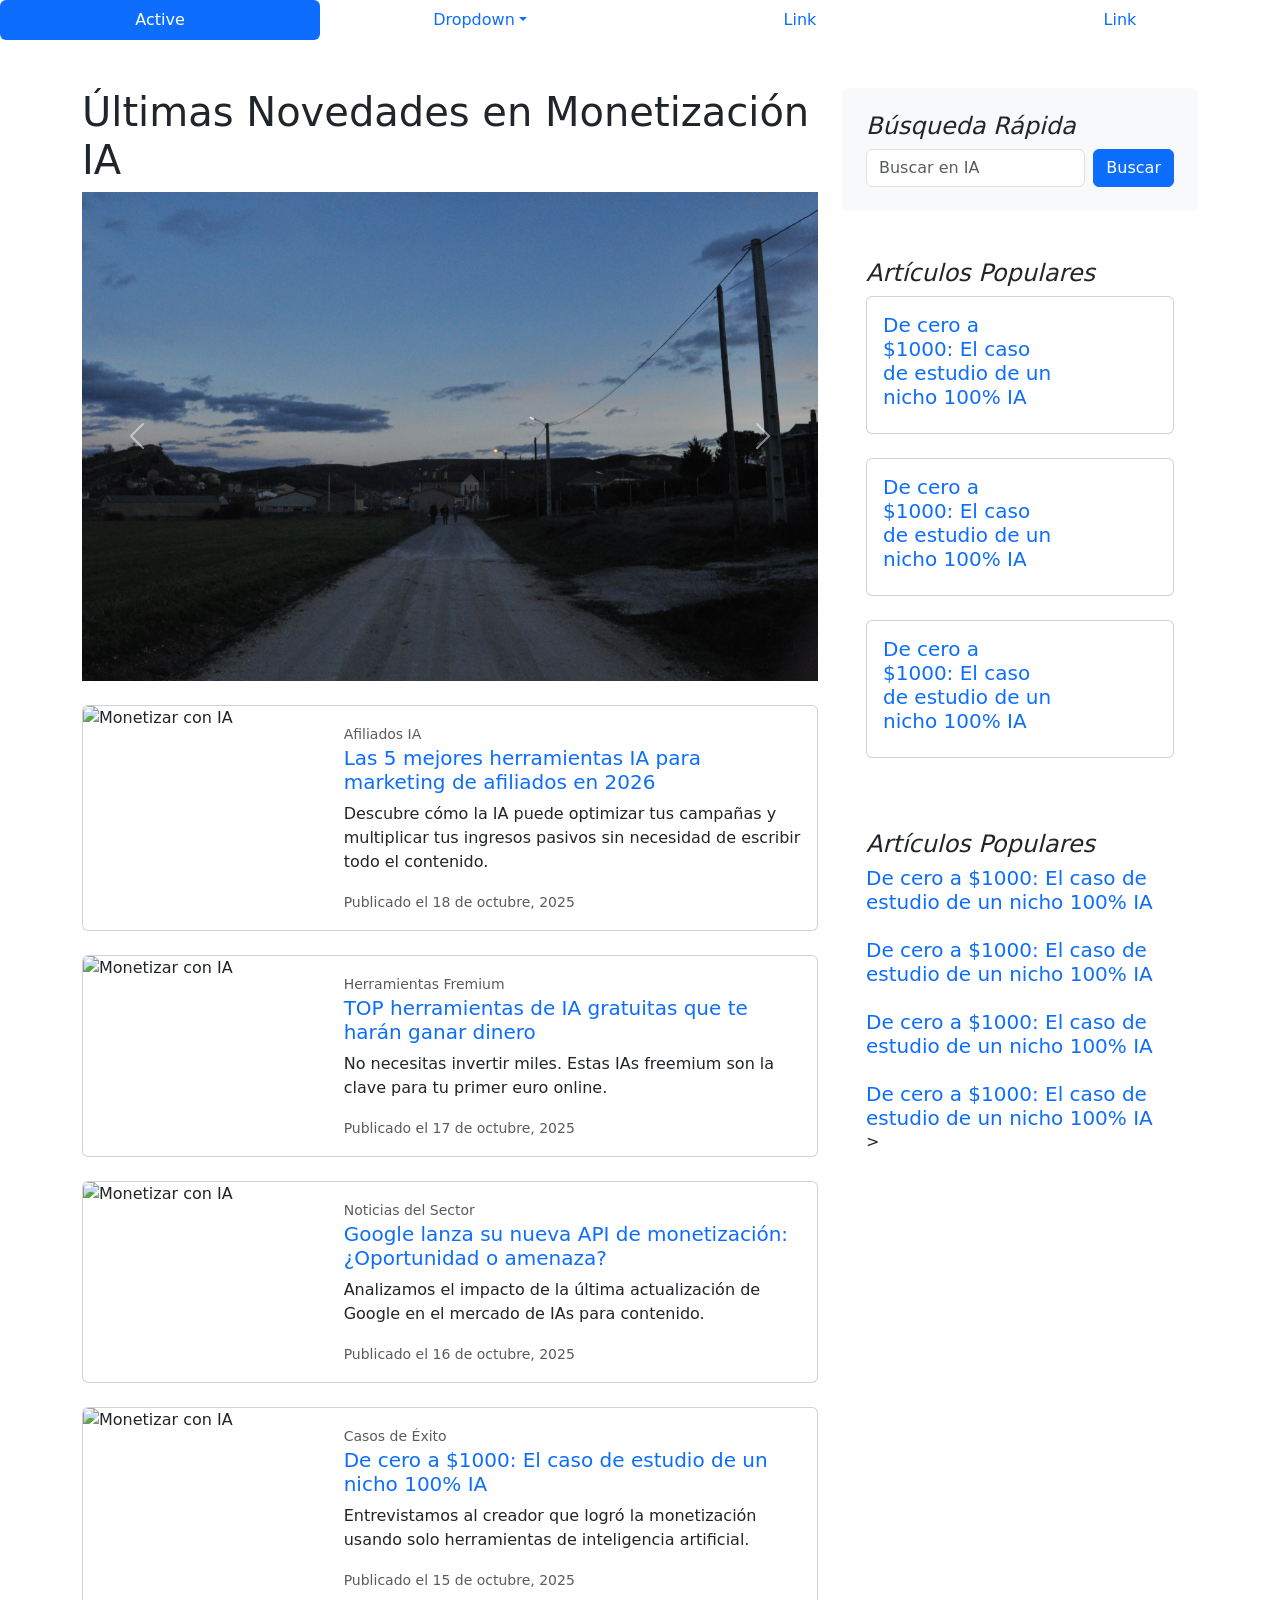
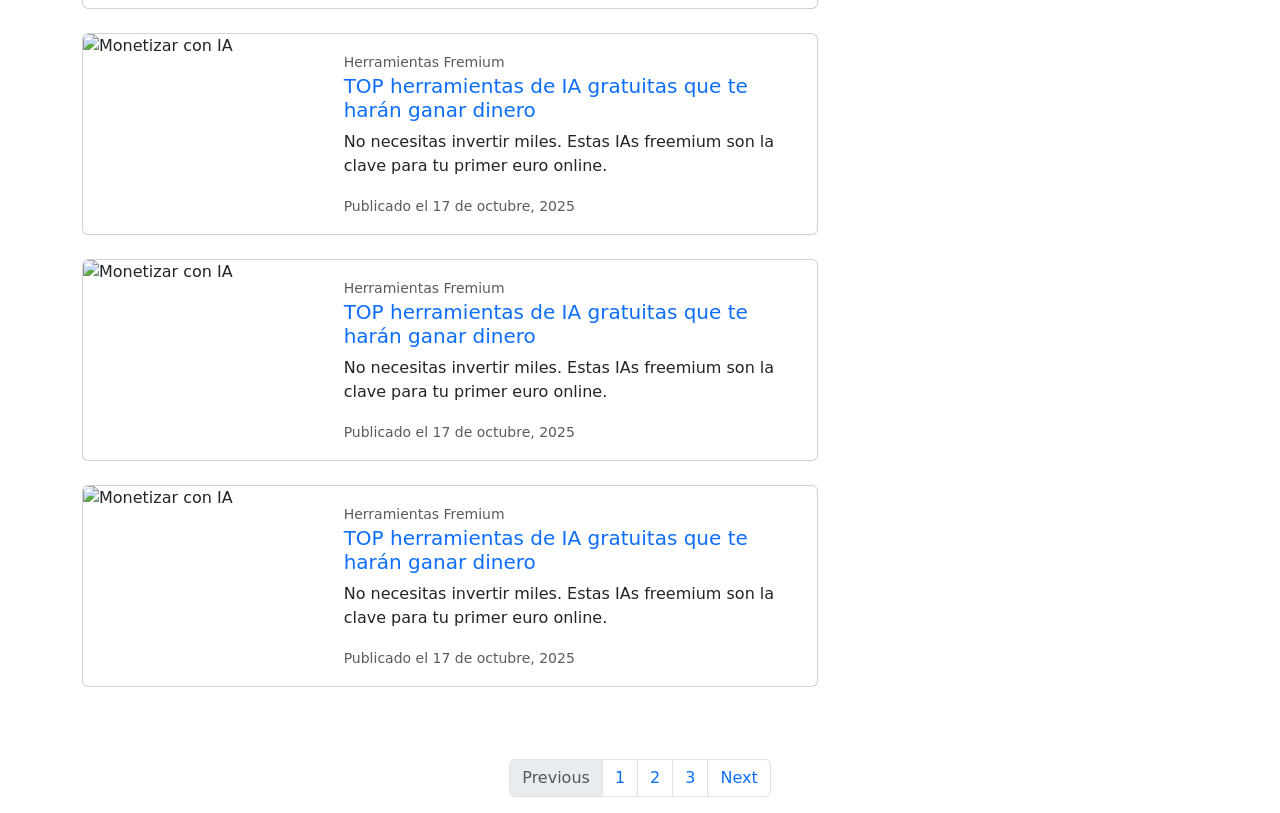
==== index.html @ 550d023e "mi primer commit" ====
<!doctype html>
<html lang="en">

<head>
    <meta charset="utf-8">
    <meta name="viewport" content="width=device-width, initial-scale=1">
    <title>Bootstrap demo</title>
    <link href="https://cdn.jsdelivr.net/npm/bootstrap@5.3.8/dist/css/bootstrap.min.css" rel="stylesheet"
        integrity="sha384-sRIl4kxILFvY47J16cr9ZwB07vP4J8+LH7qKQnuqkuIAvNWLzeN8tE5YBujZqJLB" crossorigin="anonymous">
    <link rel="stylesheet" href="style.css">
</head>

<body>
    <script src="https://cdn.jsdelivr.net/npm/bootstrap@5.3.8/dist/js/bootstrap.bundle.min.js"
        integrity="sha384-FKyoEForCGlyvwx9Hj09JcYn3nv7wiPVlz7YYwJrWVcXK/BmnVDxM+D2scQbITxI"
        crossorigin="anonymous"></script>
</body>

</html>

<body>

    <header>
        <ul class="nav nav-pills nav-justified">
            <li class="nav-item">
                <a class="nav-link active" aria-current="page" href="#">Active</a>
            </li>
            <li class="nav-item dropdown-center">
                <a class="nav-link dropdown-toggle cent" data-bs-toggle="dropdown" href="#" role="button"
                    aria-expanded="false">Dropdown</a>
                <ul class="dropdown-menu ">
                    <li><a class="dropdown-item" href="#">Action</a></li>
                    <li><a class="dropdown-item" href="#">Another action</a></li>
                    <li><a class="dropdown-item" href="#">Something else here</a></li>
                    <li>
                        <hr class="dropdown-divider">
                    </li>
                    <li><a class="dropdown-item" href="#">Separated link</a></li>
                </ul>
            </li>
            <li class="nav-item">
                <a class="nav-link" href="#">Link</a>
            </li>
            <li class="nav-item">
                <a class="nav-link" href="#">Link</a>
            </li>
        </ul>
    </header>

    <main class="container my-5">

        <div class="row">

            <div class="col-lg-8">

                <h1>Últimas Novedades en Monetización IA</h1>

                <div id="carouselExampleAutoplaying" class="carousel slide" data-bs-ride="carousel">
                    <div class="carousel-inner">
                        <div class="carousel-item active">
                            <img src="DSC_0023.JPG" class="d-block w-100" alt="...">
                        </div>
                        <div class="carousel-item">
                            <img src="https://imgs.search.brave.com/aasDjJc6izS6HkneViyV-iiypjzqdFjn5aAj1bISJBg/rs:fit:860:0:0:0/g:ce/aHR0cHM6Ly9jZG4t/Y2YuZ2lueC50di9p/bWdjZG4veUdYZkdt/VEYwRHJsWFAwcnNU/Wk1MZVMtWkJ5bGZU/YXQ3WU4ySjkxR1Zy/TS9yczpmaWxsOjcy/MDowOjEvZzpjZS9h/SFIwY0hNNkx5OTNk/M2N1WjJsdWVDNTBk/aTkxY0d4dllXUnpN/aTlXWVd4dmNtRnVk/QzlDWlhOMFgxWmhi/Rzl5WVc1MFgzTjBZ/WFJmZEhKaFkydGxj/bk5mU25WdVpWOHlN/REl5TDBKbGMzUmZW/bUZzYjNKaGJuUmZj/M1JoZEY5MGNtRmph/MlZ5YzE5S2RXNWxY/ekl3TWpKZlptVmhk/SFZ5WldSZmFXMWha/MlV1YW5Cbg" class="d-block w-100" alt="...">
                        </div>
                        <div class="carousel-item">
                            <img src="DSC_0023.JPG" class="d-block w-100" alt="...">
                        </div>
                    </div>
                    <button class="carousel-control-prev" type="button" data-bs-target="#carouselExampleAutoplaying"
                        data-bs-slide="prev">
                        <span class="carousel-control-prev-icon" aria-hidden="true"></span>
                        <span class="visually-hidden">Previous</span>
                    </button>
                    <button class="carousel-control-next" type="button" data-bs-target="#carouselExampleAutoplaying"
                        data-bs-slide="next">
                        <span class="carousel-control-next-icon" aria-hidden="true"></span>
                        <span class="visually-hidden">Next</span>
                    </button>
                </div>
                <br>
                <div class="card mb-4">
                    <div class="row g-0">
                        <div class="col-md-4">
                            <img src="ruta/a/imagen.jpg" class="img-fluid rounded-start" alt="Monetizar con IA">
                        </div>
                        <div class="col-md-8">
                            <div class="card-body">
                                <small class="text-muted">Afiliados IA</small>
                                <h5 class="card-title"><a href="articulo-ejemplo.html" class="text-decoration-none">Las
                                        5 mejores herramientas IA para marketing de afiliados en 2026</a></h5>
                                <p class="card-text">Descubre cómo la IA puede optimizar tus campañas y multiplicar tus
                                    ingresos pasivos sin necesidad de escribir todo el contenido.</p>
                                <p class="card-text"><small class="text-muted">Publicado el 18 de octubre, 2025</small>
                                </p>
                            </div>
                        </div>
                    </div>
                </div>

                <div class="card mb-4">
                    <div class="row g-0">
                        <div class="col-md-4">
                            <img src="ruta/a/imagen.jpg" class="img-fluid rounded-start" alt="Monetizar con IA">
                        </div>
                        <div class="col-md-8">
                            <div class="card-body">
                                <small class="text-muted">Herramientas Fremium</small>
                                <h5 class="card-title"><a href="articulo-ejemplo.html" class="text-decoration-none">TOP
                                        herramientas de IA gratuitas que te harán ganar dinero</a></h5>
                                <p class="card-text">No necesitas invertir miles. Estas IAs freemium son la clave para
                                    tu primer euro online.</p>
                                <p class="card-text"><small class="text-muted">Publicado el 17 de octubre, 2025</small>
                                </p>
                            </div>
                        </div>
                    </div>
                </div>

                <div class="card mb-4">
                    <div class="row g-0">
                        <div class="col-md-4">
                            <img src="ruta/a/imagen.jpg" class="img-fluid rounded-start" alt="Monetizar con IA">
                        </div>
                        <div class="col-md-8">
                            <div class="card-body">
                                <small class="text-muted">Noticias del Sector</small>
                                <h5 class="card-title"><a href="articulo-ejemplo.html"
                                        class="text-decoration-none">Google lanza su nueva API de monetización:
                                        ¿Oportunidad o amenaza?</a></h5>
                                <p class="card-text">Analizamos el impacto de la última actualización de Google en el
                                    mercado de IAs para contenido.</p>
                                <p class="card-text"><small class="text-muted">Publicado el 16 de octubre, 2025</small>
                                </p>
                            </div>
                        </div>
                    </div>
                </div>

                <div class="card mb-4">
                    <div class="row g-0">
                        <div class="col-md-4">
                            <img src="ruta/a/imagen.jpg" class="img-fluid rounded-start" alt="Monetizar con IA">
                        </div>
                        <div class="col-md-8">
                            <div class="card-body">
                                <small class="text-muted">Casos de Éxito</small>
                                <h5 class="card-title"><a href="articulo-ejemplo.html" class="text-decoration-none">De
                                        cero a $1000: El caso de estudio de un nicho 100% IA</a></h5>
                                <p class="card-text">Entrevistamos al creador que logró la monetización usando solo
                                    herramientas de inteligencia artificial.</p>
                                <p class="card-text"><small class="text-muted">Publicado el 15 de octubre, 2025</small>
                                </p>
                            </div>
                        </div>
                    </div>
                </div>
                <div class="card mb-4">
                    <div class="row g-0">
                        <div class="col-md-4">
                            <img src="ruta/a/imagen.jpg" class="img-fluid rounded-start" alt="Monetizar con IA">
                        </div>
                        <div class="col-md-8">
                            <div class="card-body">
                                <small class="text-muted">Herramientas Fremium</small>
                                <h5 class="card-title"><a href="articulo-ejemplo.html" class="text-decoration-none">TOP
                                        herramientas de IA gratuitas que te harán ganar dinero</a></h5>
                                <p class="card-text">No necesitas invertir miles. Estas IAs freemium son la clave para
                                    tu primer euro online.</p>
                                <p class="card-text"><small class="text-muted">Publicado el 17 de octubre, 2025</small>
                                </p>
                            </div>
                        </div>
                    </div>
                </div>
                <div class="card mb-4">
                    <div class="row g-0">
                        <div class="col-md-4">
                            <img src="ruta/a/imagen.jpg" class="img-fluid rounded-start" alt="Monetizar con IA">
                        </div>
                        <div class="col-md-8">
                            <div class="card-body">
                                <small class="text-muted">Herramientas Fremium</small>
                                <h5 class="card-title"><a href="articulo-ejemplo.html" class="text-decoration-none">TOP
                                        herramientas de IA gratuitas que te harán ganar dinero</a></h5>
                                <p class="card-text">No necesitas invertir miles. Estas IAs freemium son la clave para
                                    tu primer euro online.</p>
                                <p class="card-text"><small class="text-muted">Publicado el 17 de octubre, 2025</small>
                                </p>
                            </div>
                        </div>
                    </div>
                </div>
                <div class="card mb-4">
                    <div class="row g-0">
                        <div class="col-md-4">
                            <img src="ruta/a/imagen.jpg" class="img-fluid rounded-start" alt="Monetizar con IA">
                        </div>
                        <div class="col-md-8">
                            <div class="card-body">
                                <small class="text-muted">Herramientas Fremium</small>
                                <h5 class="card-title"><a href="articulo-ejemplo.html" class="text-decoration-none">TOP
                                        herramientas de IA gratuitas que te harán ganar dinero</a></h5>
                                <p class="card-text">No necesitas invertir miles. Estas IAs freemium son la clave para
                                    tu primer euro online.</p>
                                <p class="card-text"><small class="text-muted">Publicado el 17 de octubre, 2025</small>
                                </p>
                            </div>
                        </div>
                    </div>
                </div>

            </div>
            <aside class="col-lg-4">

                <div class="p-4 mb-4 bg-light rounded">
                    <h4 class="fst-italic">Búsqueda Rápida</h4>
                    <form class="d-flex" role="search">
                        <input class="form-control me-2" type="search" placeholder="Buscar en IA" aria-label="Search">
                        <button class="btn btn-primary" type="submit">Buscar</button>
                    </form>
                </div>

                <div class="sticky-sidebar">

                    <div class="p-4">
                        <h4 class="fst-italic">Artículos Populares</h4>
                        <ol class="list-unstyled mb-0">
                            <li>
                                <div class="card mb-4">
                                    <div class="col-md-8">
                                        <div class="card-body">
                                            <h5 class="card-title"><a href="articulo-ejemplo.html"
                                                    class="text-decoration-none">De cero a $1000: El caso de estudio de
                                                    un nicho 100% IA</a></h5>
                                        </div>
                                    </div>
                                </div>
                            </li>
                            <li>
                                <div class="card mb-4">
                                    <div class="col-md-8">
                                        <div class="card-body">
                                            <h5 class="card-title"><a href="articulo-ejemplo.html"
                                                    class="text-decoration-none">De cero a $1000: El caso de estudio de
                                                    un nicho 100% IA</a></h5>
                                        </div>
                                    </div>
                                </div>
                            </li>
                            <li>
                                <div class="card mb-4">
                                    <div class="col-md-8">
                                        <div class="card-body">
                                            <h5 class="card-title"><a href="articulo-ejemplo.html"
                                                    class="text-decoration-none">De cero a $1000: El caso de estudio de
                                                    un nicho 100% IA</a></h5>
                                        </div>
                                    </div>
                                </div>
                            </li>
                        </ol>
                    </div>

                    <div class="p-4">
                        <h4 class="fst-italic">Artículos Populares</h4>
                        <ol class="list-unstyled mb-0">
                            <li>
                                <h5 class="card-title"><a href="articulo-ejemplo.html" class="text-decoration-none">De
                                        cero a $1000: El caso de estudio de
                                        un nicho 100% IA</a></h5>
                            </li>
                            <br>
                            <li>
                                <h5 class="card-title"><a href="articulo-ejemplo.html" class="text-decoration-none">De
                                        cero a $1000: El caso de estudio de
                                        un nicho 100% IA</a></h5>
                            </li>
                            <br>
                            <li>
                                <h5 class="card-title"><a href="articulo-ejemplo.html" class="text-decoration-none">De
                                        cero a $1000: El caso de estudio de
                                        un nicho 100% IA</a></h5>
                            </li>
                            <br>
                            <li>
                                <h5 class="card-title"><a href="articulo-ejemplo.html" class="text-decoration-none">De
                                        cero a $1000: El caso de estudio de
                                        un nicho 100% IA</a></h5>>
                            </li>
                    </div>
                </div>
            </aside>
        </div>
    </main>
    <footer>
        <nav aria-label="Page navigation example">
            <ul class="pagination justify-content-center">
                <li class="page-item disabled">
                    <a class="page-link">Previous</a>
                </li>
                <li class="page-item"><a class="page-link" href="#">1</a></li>
                <li class="page-item"><a class="page-link" href="#">2</a></li>
                <li class="page-item"><a class="page-link" href="#">3</a></li>
                <li class="page-item">
                    <a class="page-link" href="#">Next</a>
                </li>
            </ul>
        </nav>
    </footer>
</body>

</html>
---- style.css ----
.sticky-sidebar {
    position: sticky;
    top: 20px;
    z-index: 100;
}
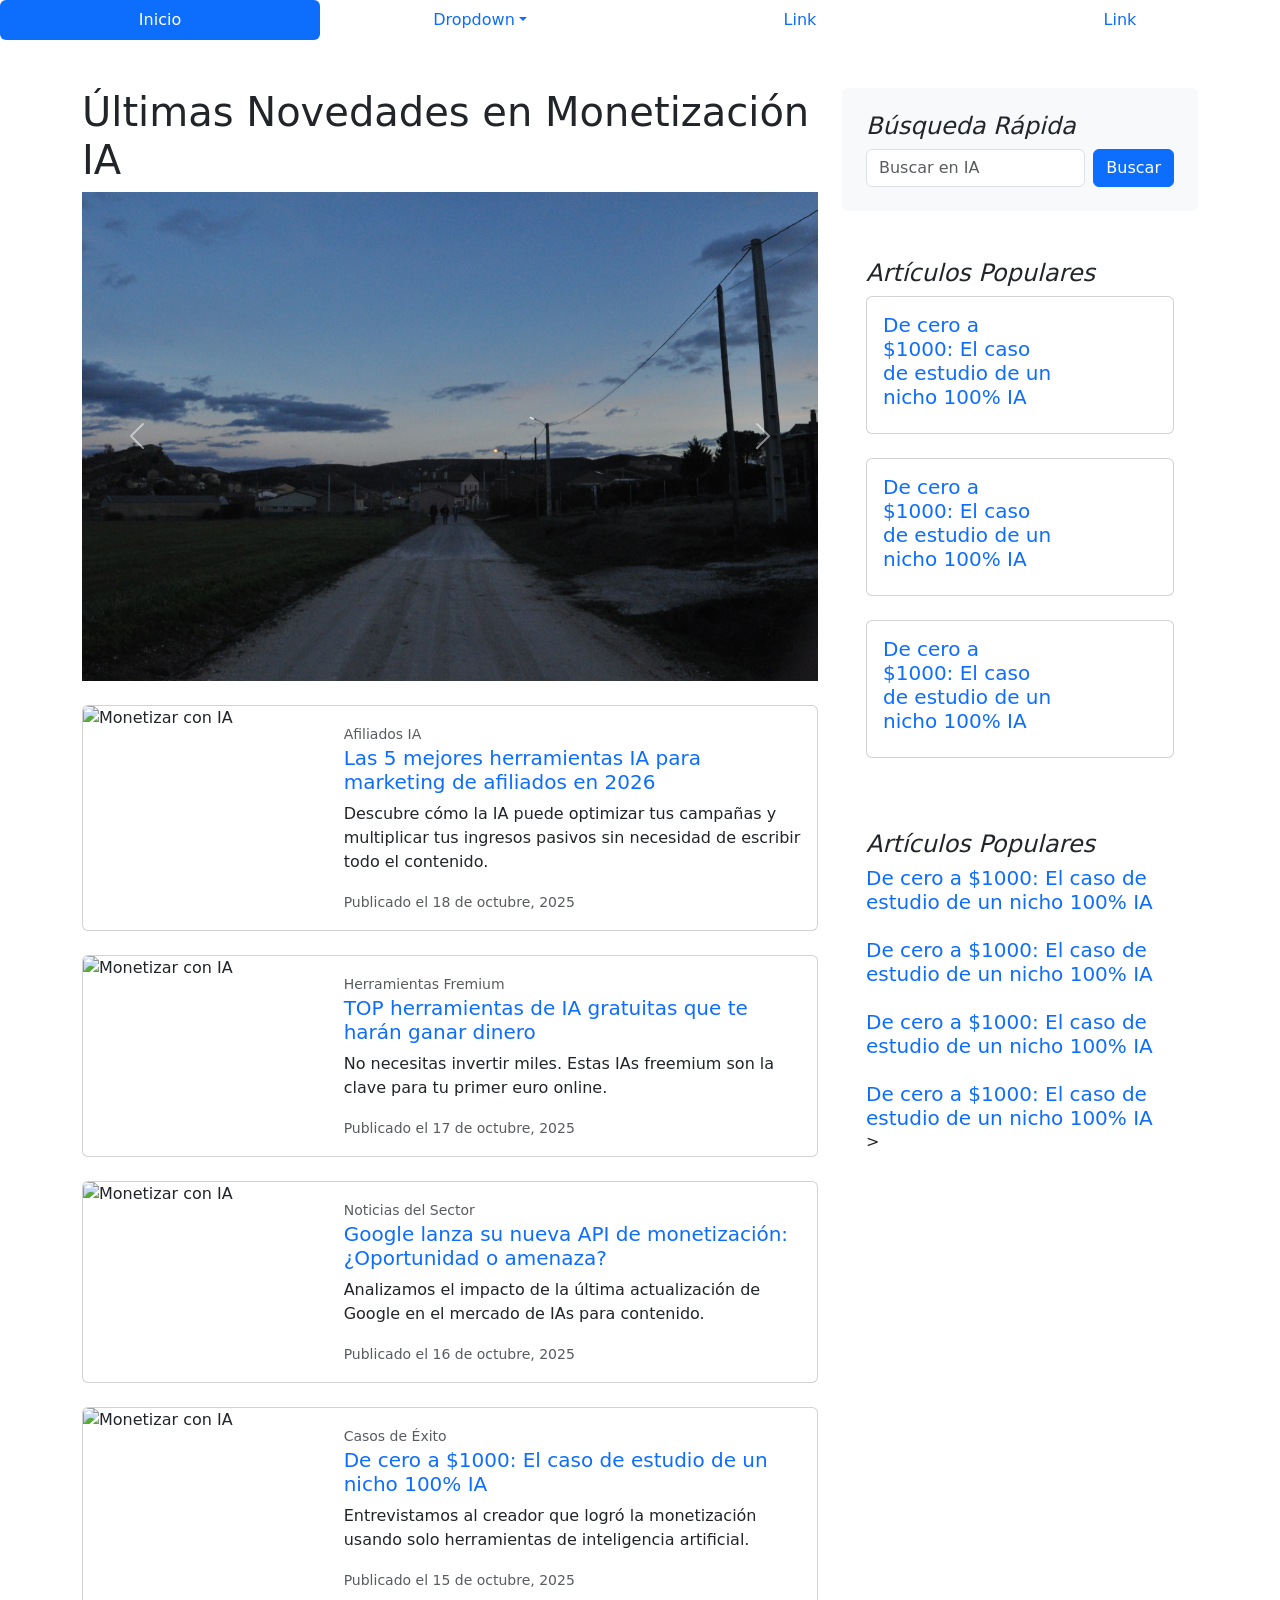
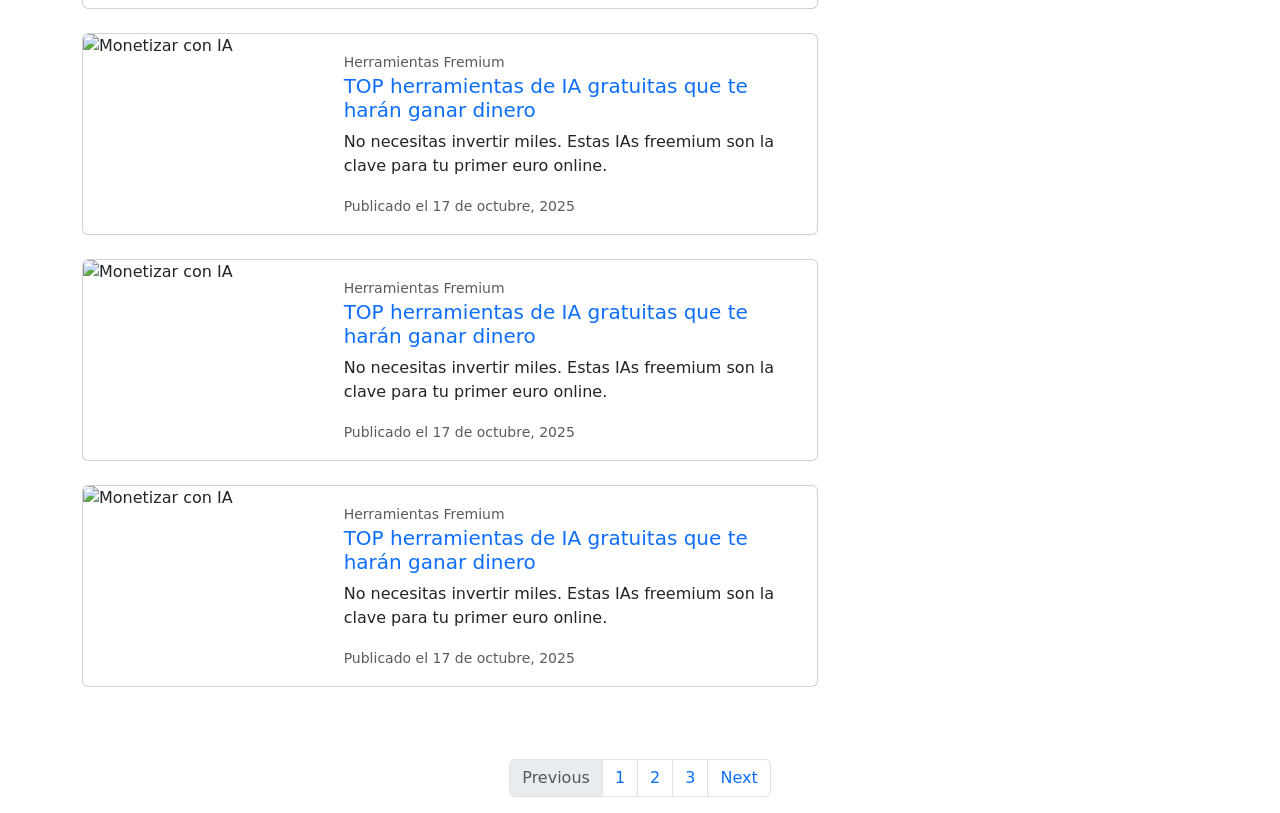
==== commit fc8fbd1a: "version1.2" ====
--- a/index.html
+++ b/index.html
@@ -8,22 +8,20 @@
     <link href="https://cdn.jsdelivr.net/npm/bootstrap@5.3.8/dist/css/bootstrap.min.css" rel="stylesheet"
         integrity="sha384-sRIl4kxILFvY47J16cr9ZwB07vP4J8+LH7qKQnuqkuIAvNWLzeN8tE5YBujZqJLB" crossorigin="anonymous">
     <link rel="stylesheet" href="style.css">
-</head>
-
-<body>
+
+
     <script src="https://cdn.jsdelivr.net/npm/bootstrap@5.3.8/dist/js/bootstrap.bundle.min.js"
         integrity="sha384-FKyoEForCGlyvwx9Hj09JcYn3nv7wiPVlz7YYwJrWVcXK/BmnVDxM+D2scQbITxI"
         crossorigin="anonymous"></script>
-</body>
-
-</html>
+</head>
+
 
 <body>
 
     <header>
         <ul class="nav nav-pills nav-justified">
             <li class="nav-item">
-                <a class="nav-link active" aria-current="page" href="#">Active</a>
+                <a class="nav-link active" aria-current="page" href="index.html">Inicio</a>
             </li>
             <li class="nav-item dropdown-center">
                 <a class="nav-link dropdown-toggle cent" data-bs-toggle="dropdown" href="#" role="button"
@@ -87,7 +85,7 @@
                         <div class="col-md-8">
                             <div class="card-body">
                                 <small class="text-muted">Afiliados IA</small>
-                                <h5 class="card-title"><a href="articulo-ejemplo.html" class="text-decoration-none">Las
+                                <h5 class="card-title"><a href="articulo-plantilla.html" class="text-decoration-none">Las
                                         5 mejores herramientas IA para marketing de afiliados en 2026</a></h5>
                                 <p class="card-text">Descubre cómo la IA puede optimizar tus campañas y multiplicar tus
                                     ingresos pasivos sin necesidad de escribir todo el contenido.</p>
@@ -106,7 +104,7 @@
                         <div class="col-md-8">
                             <div class="card-body">
                                 <small class="text-muted">Herramientas Fremium</small>
-                                <h5 class="card-title"><a href="articulo-ejemplo.html" class="text-decoration-none">TOP
+                                <h5 class="card-title"><a href="articulo-plantilla.html" class="text-decoration-none">TOP
                                         herramientas de IA gratuitas que te harán ganar dinero</a></h5>
                                 <p class="card-text">No necesitas invertir miles. Estas IAs freemium son la clave para
                                     tu primer euro online.</p>
@@ -125,7 +123,7 @@
                         <div class="col-md-8">
                             <div class="card-body">
                                 <small class="text-muted">Noticias del Sector</small>
-                                <h5 class="card-title"><a href="articulo-ejemplo.html"
+                                <h5 class="card-title"><a href="articulo-plantilla.html"
                                         class="text-decoration-none">Google lanza su nueva API de monetización:
                                         ¿Oportunidad o amenaza?</a></h5>
                                 <p class="card-text">Analizamos el impacto de la última actualización de Google en el
@@ -145,7 +143,7 @@
                         <div class="col-md-8">
                             <div class="card-body">
                                 <small class="text-muted">Casos de Éxito</small>
-                                <h5 class="card-title"><a href="articulo-ejemplo.html" class="text-decoration-none">De
+                                <h5 class="card-title"><a href="articulo-plantilla.html" class="text-decoration-none">De
                                         cero a $1000: El caso de estudio de un nicho 100% IA</a></h5>
                                 <p class="card-text">Entrevistamos al creador que logró la monetización usando solo
                                     herramientas de inteligencia artificial.</p>
@@ -163,7 +161,7 @@
                         <div class="col-md-8">
                             <div class="card-body">
                                 <small class="text-muted">Herramientas Fremium</small>
-                                <h5 class="card-title"><a href="articulo-ejemplo.html" class="text-decoration-none">TOP
+                                <h5 class="card-title"><a href="articulo-plantilla.html" class="text-decoration-none">TOP
                                         herramientas de IA gratuitas que te harán ganar dinero</a></h5>
                                 <p class="card-text">No necesitas invertir miles. Estas IAs freemium son la clave para
                                     tu primer euro online.</p>
@@ -181,7 +179,7 @@
                         <div class="col-md-8">
                             <div class="card-body">
                                 <small class="text-muted">Herramientas Fremium</small>
-                                <h5 class="card-title"><a href="articulo-ejemplo.html" class="text-decoration-none">TOP
+                                <h5 class="card-title"><a href="articulo-plantilla.html" class="text-decoration-none">TOP
                                         herramientas de IA gratuitas que te harán ganar dinero</a></h5>
                                 <p class="card-text">No necesitas invertir miles. Estas IAs freemium son la clave para
                                     tu primer euro online.</p>
@@ -199,7 +197,7 @@
                         <div class="col-md-8">
                             <div class="card-body">
                                 <small class="text-muted">Herramientas Fremium</small>
-                                <h5 class="card-title"><a href="articulo-ejemplo.html" class="text-decoration-none">TOP
+                                <h5 class="card-title"><a href="articulo-plantilla.html" class="text-decoration-none">TOP
                                         herramientas de IA gratuitas que te harán ganar dinero</a></h5>
                                 <p class="card-text">No necesitas invertir miles. Estas IAs freemium son la clave para
                                     tu primer euro online.</p>
@@ -230,7 +228,7 @@
                                 <div class="card mb-4">
                                     <div class="col-md-8">
                                         <div class="card-body">
-                                            <h5 class="card-title"><a href="articulo-ejemplo.html"
+                                            <h5 class="card-title"><a href="articulo-plantilla.html"
                                                     class="text-decoration-none">De cero a $1000: El caso de estudio de
                                                     un nicho 100% IA</a></h5>
                                         </div>
@@ -241,7 +239,7 @@
                                 <div class="card mb-4">
                                     <div class="col-md-8">
                                         <div class="card-body">
-                                            <h5 class="card-title"><a href="articulo-ejemplo.html"
+                                            <h5 class="card-title"><a href="articulo-plantilla.html"
                                                     class="text-decoration-none">De cero a $1000: El caso de estudio de
                                                     un nicho 100% IA</a></h5>
                                         </div>
@@ -252,7 +250,7 @@
                                 <div class="card mb-4">
                                     <div class="col-md-8">
                                         <div class="card-body">
-                                            <h5 class="card-title"><a href="articulo-ejemplo.html"
+                                            <h5 class="card-title"><a href="articulo-plantilla.html"
                                                     class="text-decoration-none">De cero a $1000: El caso de estudio de
                                                     un nicho 100% IA</a></h5>
                                         </div>
@@ -266,25 +264,25 @@
                         <h4 class="fst-italic">Artículos Populares</h4>
                         <ol class="list-unstyled mb-0">
                             <li>
-                                <h5 class="card-title"><a href="articulo-ejemplo.html" class="text-decoration-none">De
+                                <h5 class="card-title"><a href="articulo-plantilla.html" class="text-decoration-none">De
                                         cero a $1000: El caso de estudio de
                                         un nicho 100% IA</a></h5>
                             </li>
                             <br>
                             <li>
-                                <h5 class="card-title"><a href="articulo-ejemplo.html" class="text-decoration-none">De
+                                <h5 class="card-title"><a href="articulo-plantilla.html" class="text-decoration-none">De
                                         cero a $1000: El caso de estudio de
                                         un nicho 100% IA</a></h5>
                             </li>
                             <br>
                             <li>
-                                <h5 class="card-title"><a href="articulo-ejemplo.html" class="text-decoration-none">De
+                                <h5 class="card-title"><a href="articulo-plantilla.html" class="text-decoration-none">De
                                         cero a $1000: El caso de estudio de
                                         un nicho 100% IA</a></h5>
                             </li>
                             <br>
                             <li>
-                                <h5 class="card-title"><a href="articulo-ejemplo.html" class="text-decoration-none">De
+                                <h5 class="card-title"><a href="articulo-plantilla.html" class="text-decoration-none">De
                                         cero a $1000: El caso de estudio de
                                         un nicho 100% IA</a></h5>>
                             </li>
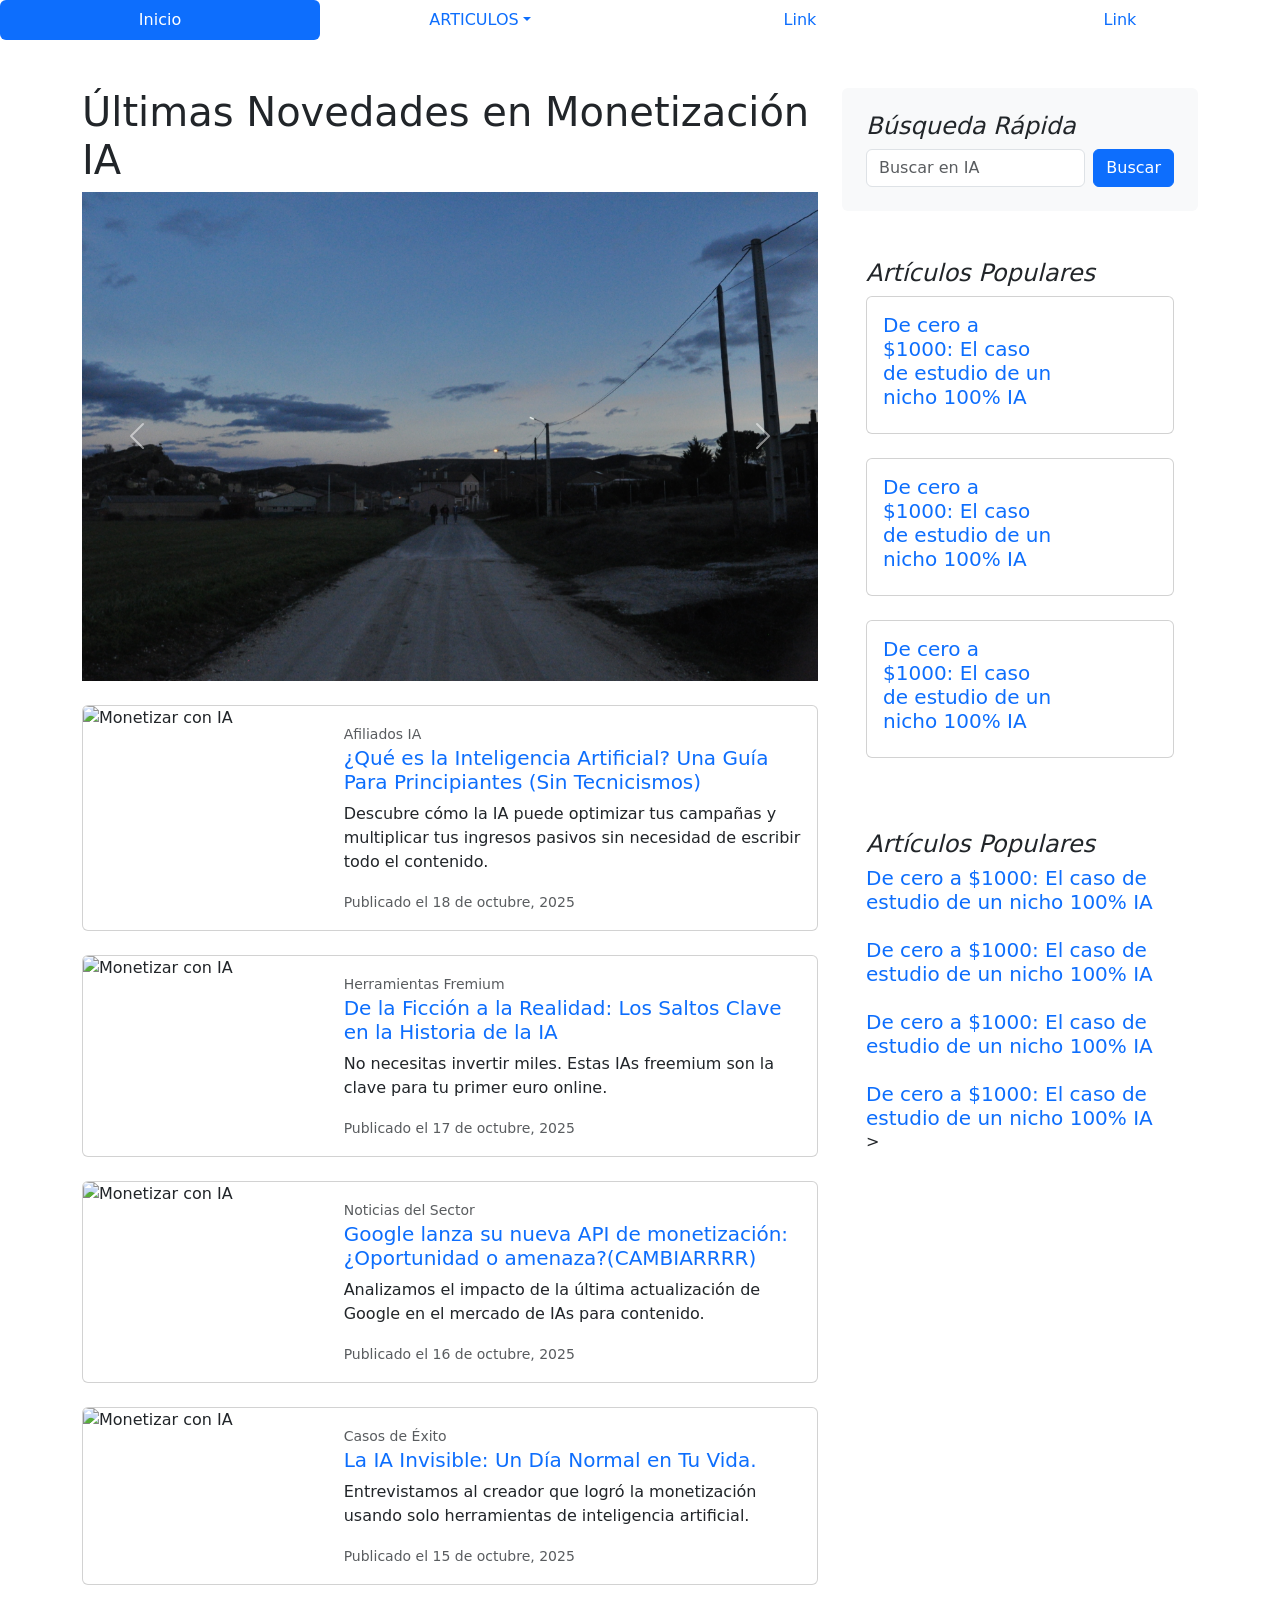
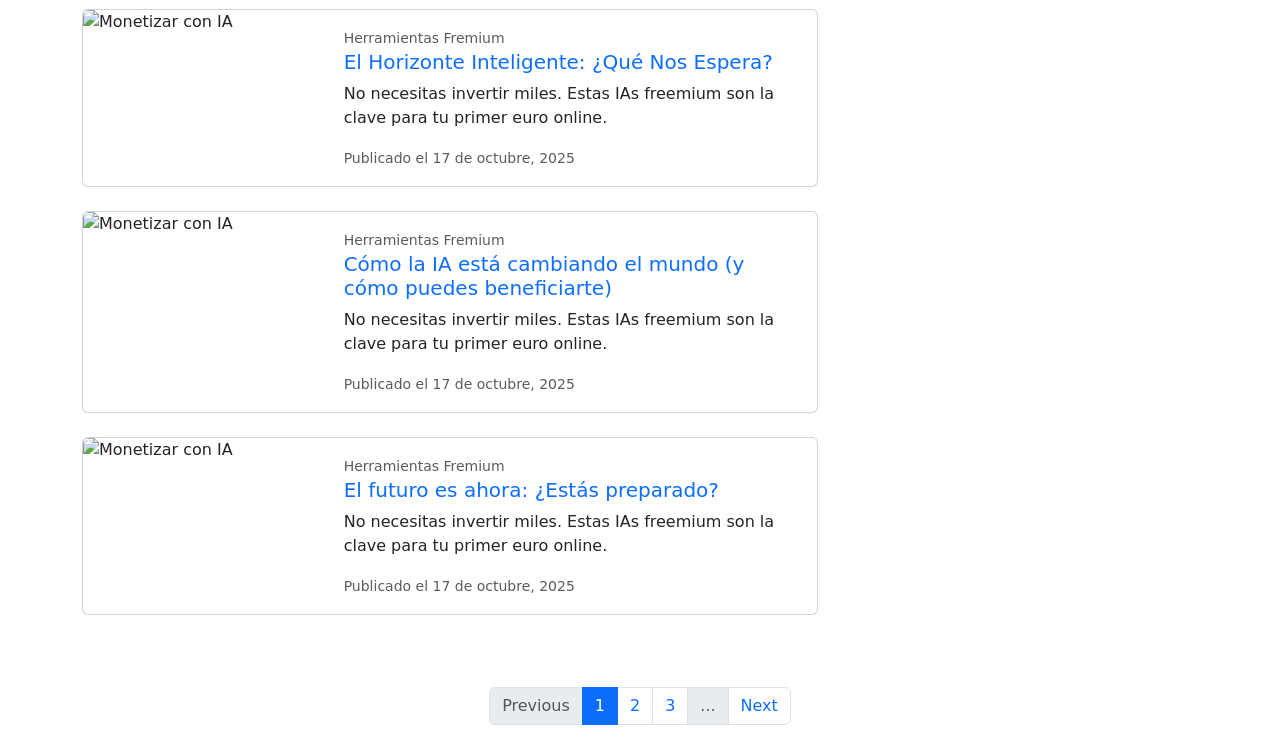
==== commit d6b1c877: "HTML-DE-LAS-PAGINAS" ====
--- a/index.html
+++ b/index.html
@@ -25,15 +25,14 @@
             </li>
             <li class="nav-item dropdown-center">
                 <a class="nav-link dropdown-toggle cent" data-bs-toggle="dropdown" href="#" role="button"
-                    aria-expanded="false">Dropdown</a>
+                    aria-expanded="false">ARTICULOS</a>
                 <ul class="dropdown-menu ">
-                    <li><a class="dropdown-item" href="#">Action</a></li>
-                    <li><a class="dropdown-item" href="#">Another action</a></li>
-                    <li><a class="dropdown-item" href="#">Something else here</a></li>
-                    <li>
-                        <hr class="dropdown-divider">
-                    </li>
-                    <li><a class="dropdown-item" href="#">Separated link</a></li>
+                    <li><a class="dropdown-item" href="articulo-plantilla 1(QUE..).html">Guía IA</a></li>
+                    <li><a class="dropdown-item" href="articulo-plantilla 2(DE..).html">Historia IA</a></li>
+                    <li><a class="dropdown-item" href="articulo-plantilla 3(LA INV..).html">IA Invisible</a></li>
+                    <li><a class="dropdown-item" href="articulo-plantilla 4(EL H..).html">Futuro IA</a></li>
+                    <li><a class="dropdown-item" href="articulo-plantilla 5(COMO L..).html">Impacto IA</a></li>
+                    <li><a class="dropdown-item" href="articulo-plantilla 6 (EL F..).html">Futuro Ahora</a></li>
                 </ul>
             </li>
             <li class="nav-item">
@@ -59,7 +58,8 @@
                             <img src="DSC_0023.JPG" class="d-block w-100" alt="...">
                         </div>
                         <div class="carousel-item">
-                            <img src="https://imgs.search.brave.com/aasDjJc6izS6HkneViyV-iiypjzqdFjn5aAj1bISJBg/rs:fit:860:0:0:0/g:ce/aHR0cHM6Ly9jZG4t/Y2YuZ2lueC50di9p/bWdjZG4veUdYZkdt/VEYwRHJsWFAwcnNU/Wk1MZVMtWkJ5bGZU/YXQ3WU4ySjkxR1Zy/TS9yczpmaWxsOjcy/MDowOjEvZzpjZS9h/SFIwY0hNNkx5OTNk/M2N1WjJsdWVDNTBk/aTkxY0d4dllXUnpN/aTlXWVd4dmNtRnVk/QzlDWlhOMFgxWmhi/Rzl5WVc1MFgzTjBZ/WFJmZEhKaFkydGxj/bk5mU25WdVpWOHlN/REl5TDBKbGMzUmZW/bUZzYjNKaGJuUmZj/M1JoZEY5MGNtRmph/MlZ5YzE5S2RXNWxY/ekl3TWpKZlptVmhk/SFZ5WldSZmFXMWha/MlV1YW5Cbg" class="d-block w-100" alt="...">
+                            <img src="https://imgs.search.brave.com/aasDjJc6izS6HkneViyV-iiypjzqdFjn5aAj1bISJBg/rs:fit:860:0:0:0/g:ce/aHR0cHM6Ly9jZG4t/Y2YuZ2lueC50di9p/bWdjZG4veUdYZkdt/VEYwRHJsWFAwcnNU/Wk1MZVMtWkJ5bGZU/YXQ3WU4ySjkxR1Zy/TS9yczpmaWxsOjcy/MDowOjEvZzpjZS9h/SFIwY0hNNkx5OTNk/M2N1WjJsdWVDNTBk/aTkxY0d4dllXUnpN/aTlXWVd4dmNtRnVk/QzlDWlhOMFgxWmhi/Rzl5WVc1MFgzTjBZ/WFJmZEhKaFkydGxj/bk5mU25WdVpWOHlN/REl5TDBKbGMzUmZW/bUZzYjNKaGJuUmZj/M1JoZEY5MGNtRmph/MlZ5YzE5S2RXNWxY/ekl3TWpKZlptVmhk/SFZ5WldSZmFXMWha/MlV1YW5Cbg"
+                                class="d-block w-100" alt="...">
                         </div>
                         <div class="carousel-item">
                             <img src="DSC_0023.JPG" class="d-block w-100" alt="...">
@@ -85,8 +85,9 @@
                         <div class="col-md-8">
                             <div class="card-body">
                                 <small class="text-muted">Afiliados IA</small>
-                                <h5 class="card-title"><a href="articulo-plantilla.html" class="text-decoration-none">Las
-                                        5 mejores herramientas IA para marketing de afiliados en 2026</a></h5>
+                                <h5 class="card-title"><a href="articulo-plantilla 5(COMO L..).html"
+                                        class="text-decoration-none">¿Qué es la Inteligencia Artificial? Una Guía Para
+                                        Principiantes (Sin Tecnicismos)</a></h5>
                                 <p class="card-text">Descubre cómo la IA puede optimizar tus campañas y multiplicar tus
                                     ingresos pasivos sin necesidad de escribir todo el contenido.</p>
                                 <p class="card-text"><small class="text-muted">Publicado el 18 de octubre, 2025</small>
@@ -104,8 +105,8 @@
                         <div class="col-md-8">
                             <div class="card-body">
                                 <small class="text-muted">Herramientas Fremium</small>
-                                <h5 class="card-title"><a href="articulo-plantilla.html" class="text-decoration-none">TOP
-                                        herramientas de IA gratuitas que te harán ganar dinero</a></h5>
+                                <h5 class="card-title"><a href="articulo-plantilla 2(DE..).html" class="text-decoration-none">De
+                                        la Ficción a la Realidad: Los Saltos Clave en la Historia de la IA</a></h5>
                                 <p class="card-text">No necesitas invertir miles. Estas IAs freemium son la clave para
                                     tu primer euro online.</p>
                                 <p class="card-text"><small class="text-muted">Publicado el 17 de octubre, 2025</small>
@@ -125,7 +126,7 @@
                                 <small class="text-muted">Noticias del Sector</small>
                                 <h5 class="card-title"><a href="articulo-plantilla.html"
                                         class="text-decoration-none">Google lanza su nueva API de monetización:
-                                        ¿Oportunidad o amenaza?</a></h5>
+                                        ¿Oportunidad o amenaza?(CAMBIARRRR)</a></h5>
                                 <p class="card-text">Analizamos el impacto de la última actualización de Google en el
                                     mercado de IAs para contenido.</p>
                                 <p class="card-text"><small class="text-muted">Publicado el 16 de octubre, 2025</small>
@@ -143,8 +144,8 @@
                         <div class="col-md-8">
                             <div class="card-body">
                                 <small class="text-muted">Casos de Éxito</small>
-                                <h5 class="card-title"><a href="articulo-plantilla.html" class="text-decoration-none">De
-                                        cero a $1000: El caso de estudio de un nicho 100% IA</a></h5>
+                                <h5 class="card-title"><a href="articulo-plantilla 3(LA INV..).html" class="text-decoration-none">La
+                                        IA Invisible: Un Día Normal en Tu Vida.</a></h5>
                                 <p class="card-text">Entrevistamos al creador que logró la monetización usando solo
                                     herramientas de inteligencia artificial.</p>
                                 <p class="card-text"><small class="text-muted">Publicado el 15 de octubre, 2025</small>
@@ -161,8 +162,9 @@
                         <div class="col-md-8">
                             <div class="card-body">
                                 <small class="text-muted">Herramientas Fremium</small>
-                                <h5 class="card-title"><a href="articulo-plantilla.html" class="text-decoration-none">TOP
-                                        herramientas de IA gratuitas que te harán ganar dinero</a></h5>
+                                <h5 class="card-title"><a href="articulo-plantilla 4(EL H..).html" class="text-decoration-none">El
+                                        Horizonte Inteligente: ¿Qué Nos Espera?
+                                    </a></h5>
                                 <p class="card-text">No necesitas invertir miles. Estas IAs freemium son la clave para
                                     tu primer euro online.</p>
                                 <p class="card-text"><small class="text-muted">Publicado el 17 de octubre, 2025</small>
@@ -179,8 +181,9 @@
                         <div class="col-md-8">
                             <div class="card-body">
                                 <small class="text-muted">Herramientas Fremium</small>
-                                <h5 class="card-title"><a href="articulo-plantilla.html" class="text-decoration-none">TOP
-                                        herramientas de IA gratuitas que te harán ganar dinero</a></h5>
+                                <h5 class="card-title"><a href="articulo-plantilla 1(QUE..).html"
+                                        class="text-decoration-none">Cómo la IA está cambiando el mundo (y cómo puedes
+                                        beneficiarte)</a></h5>
                                 <p class="card-text">No necesitas invertir miles. Estas IAs freemium son la clave para
                                     tu primer euro online.</p>
                                 <p class="card-text"><small class="text-muted">Publicado el 17 de octubre, 2025</small>
@@ -197,8 +200,8 @@
                         <div class="col-md-8">
                             <div class="card-body">
                                 <small class="text-muted">Herramientas Fremium</small>
-                                <h5 class="card-title"><a href="articulo-plantilla.html" class="text-decoration-none">TOP
-                                        herramientas de IA gratuitas que te harán ganar dinero</a></h5>
+                                <h5 class="card-title"><a href="articulo-plantilla 6 (EL F..).html" class="text-decoration-none">El
+                                        futuro es ahora: ¿Estás preparado?</a></h5>
                                 <p class="card-text">No necesitas invertir miles. Estas IAs freemium son la clave para
                                     tu primer euro online.</p>
                                 <p class="card-text"><small class="text-muted">Publicado el 17 de octubre, 2025</small>
@@ -292,20 +295,24 @@
         </div>
     </main>
     <footer>
-        <nav aria-label="Page navigation example">
-            <ul class="pagination justify-content-center">
-                <li class="page-item disabled">
-                    <a class="page-link">Previous</a>
-                </li>
-                <li class="page-item"><a class="page-link" href="#">1</a></li>
-                <li class="page-item"><a class="page-link" href="#">2</a></li>
-                <li class="page-item"><a class="page-link" href="#">3</a></li>
-                <li class="page-item">
-                    <a class="page-link" href="#">Next</a>
-                </li>
-            </ul>
-        </nav>
-    </footer>
+    <nav aria-label="Page navigation example">
+        <ul class="pagination justify-content-center">
+            <li class="page-item disabled">
+                <a class="page-link">Previous</a>
+            </li>
+            
+            <li class="page-item active"><a class="page-link" href="index.html">1</a></li>
+            <li class="page-item"><a class="page-link" href="articulo-plantilla 1(QUE..).html">2</a></li>
+            <li class="page-item"><a class="page-link" href="articulo-plantilla 2(DE..).html">3</a></li>
+            
+            <li class="page-item disabled"><a class="page-link" href="#">...</a></li>
+            
+            <li class="page-item">
+                <a class="page-link" href="articulo-plantilla 1(QUE..).html">Next</a>
+            </li>
+        </ul>
+    </nav>
+</footer>
 </body>
 
 </html>
